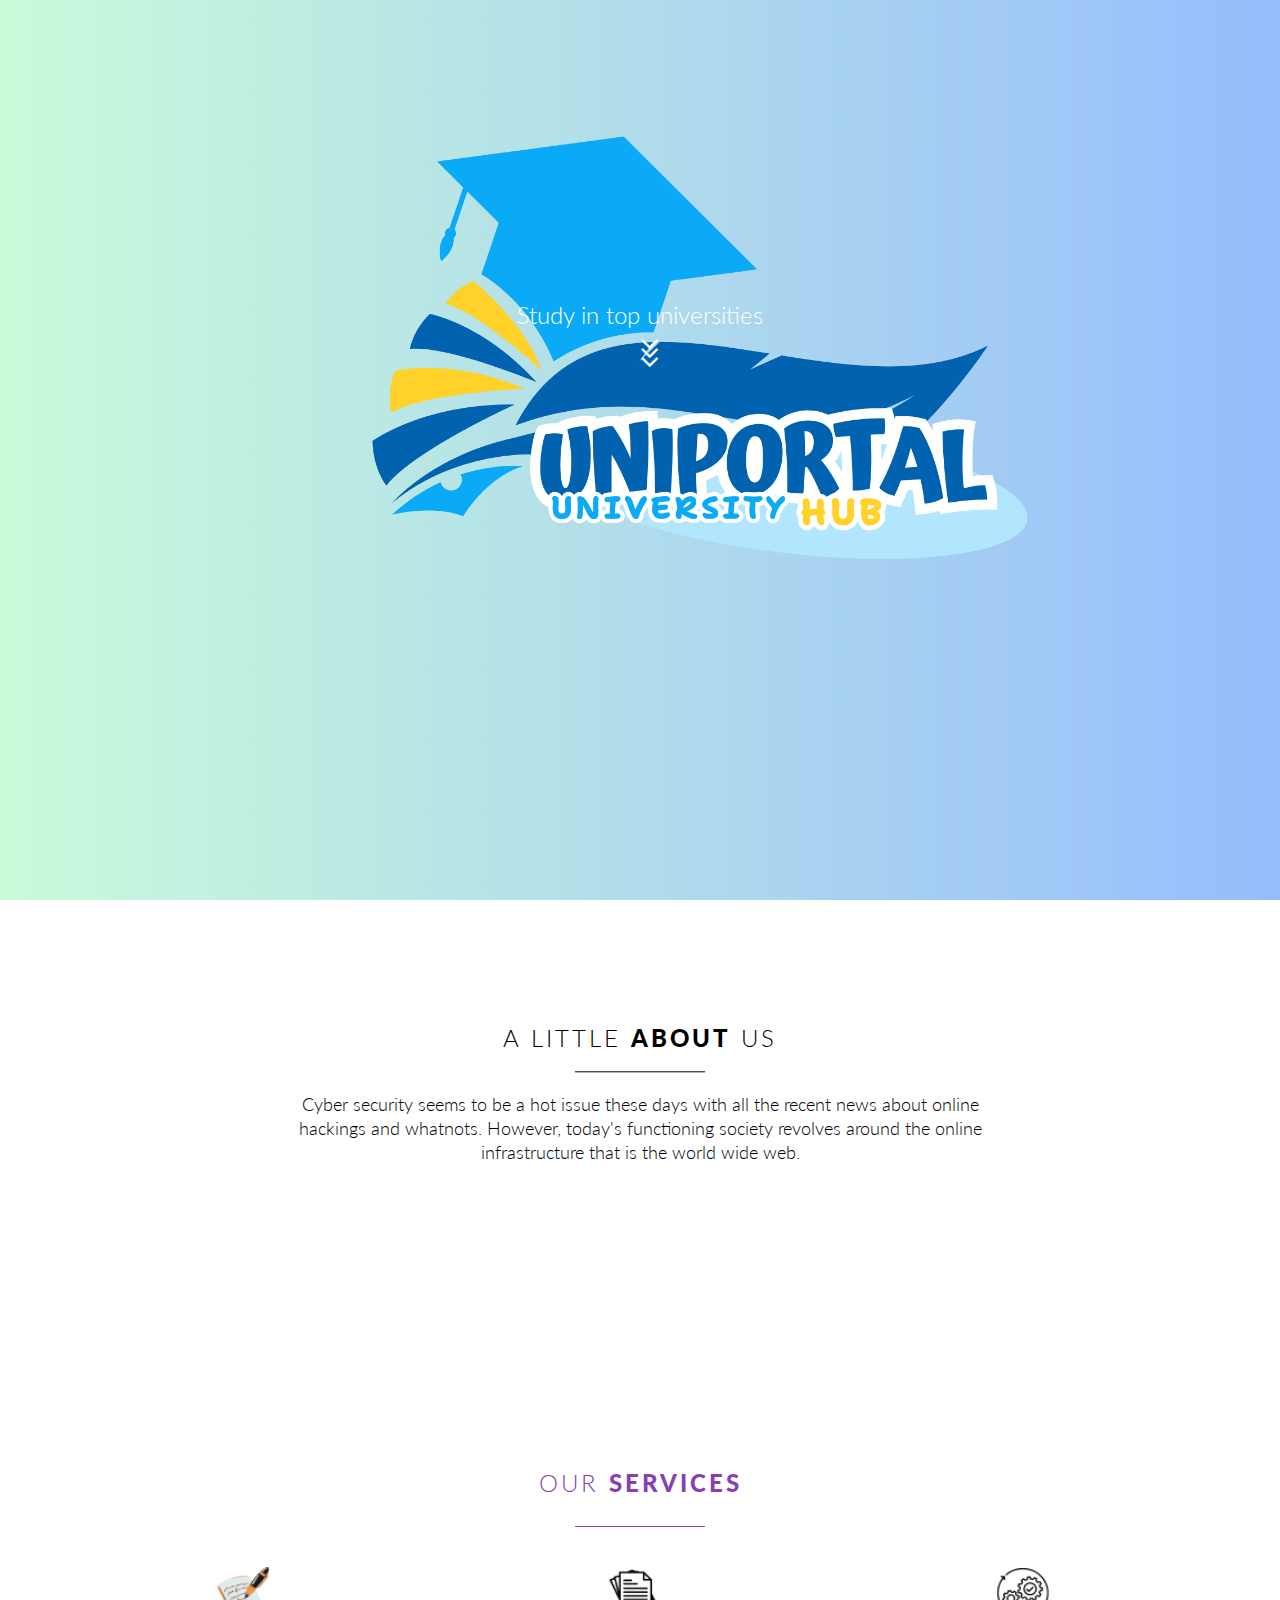
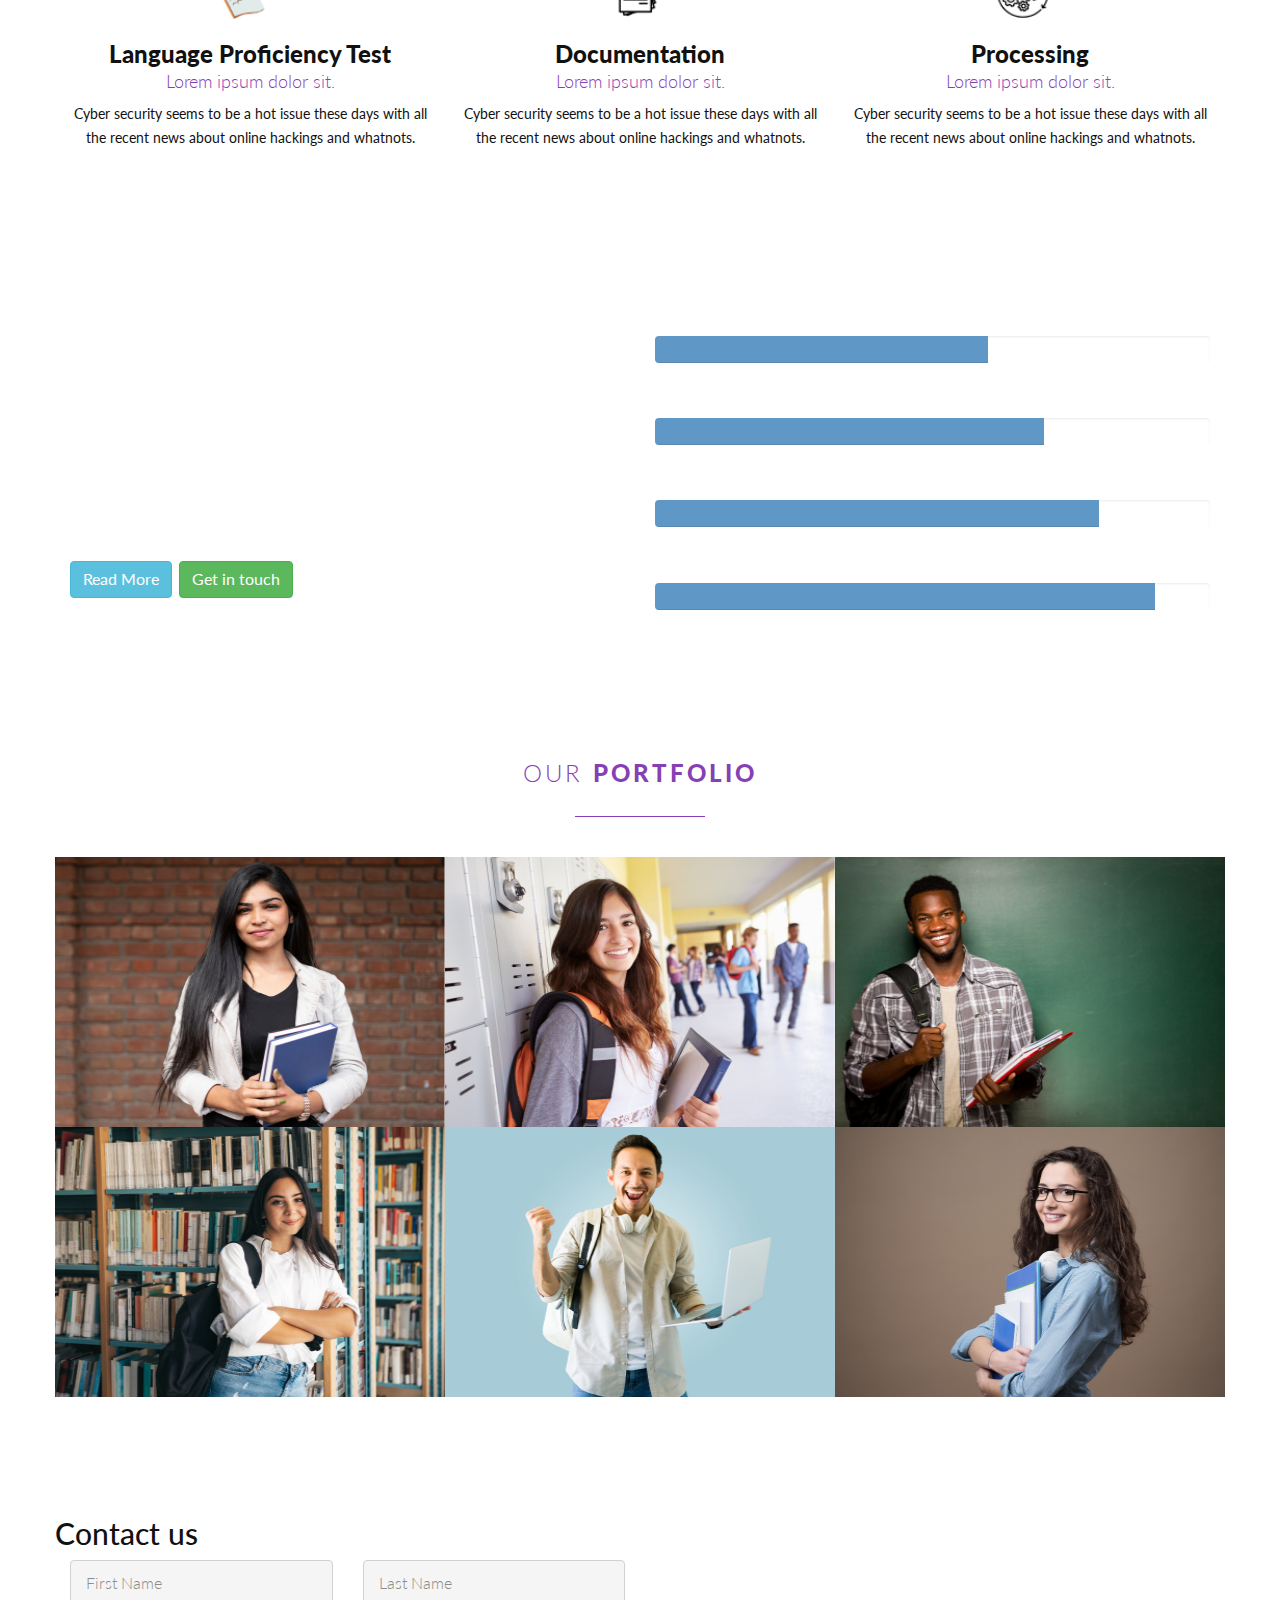
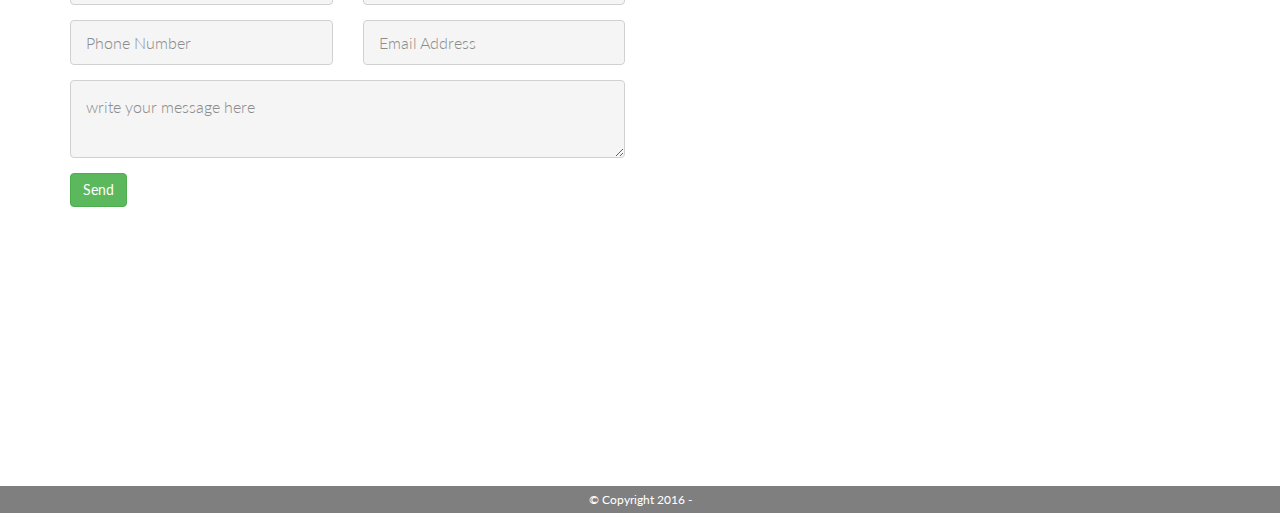
==== AboutUs.html @ ff5b550c "bootstrap added and about us changes made" ====
<!DOCTYPE html>
<html lang="en">
  <head>
    <meta charset="utf-8" />
    <meta http-equiv="X-UA-Compatible" content="IE=edge" />
    <meta name="viewport" content="width=device-width, initial-scale=1" />
    <title>About Us</title>
    <link href="bootstrap/css/bootstrap.min.css" rel="stylesheet" />
    <link rel="stylesheet" href="AboutUs.css" />
    <link href="bootstrap/css/font-awesome.css" rel="stylesheet" />
    <link
      href="https://fonts.googleapis.com/css?family=Lato:100,300,400,700,900"
      rel="stylesheet"
      type="text/css"
    />
  </head>

  <body>
    <header id="home">
      <div class="container text-center vertical-align">
        <h3 class="bottom-align">Study in top universities</h3>
        <a href="#about" class="learn-more">
          <i class="fa fa-angle-down third-arrow"></i>
          <i class="fa fa-angle-down second-arrow"></i>
          <i class="fa fa-angle-down first-arrow"></i>
        </a>
      </div>
    </header>
    <section id="about">
      <div class="container text-center vertical-align">
        <h3 class="text-uppercase">A little <strong>about</strong> us</h3>
        <hr style="border-color: #090101" />
        <h4>
          <p>
            Cyber security seems to be a hot issue these days with all the
            recent news about online hackings and whatnots. However, today's
            functioning society revolves around the online infrastructure that
            is the world wide web.
          </p>
        </h4>
      </div>
    </section>

    <section id="services">
      <div class="section-heading text-center">
        <h3 class="text-uppercase">Our <strong>Services</strong></h3>
        <hr class="icon" />
      </div>

      <div class="container">
        <div class="row">
          <div class="col-md-4 col-sm-6 col-xs-12 service-item">
            <header>
              <i class="fa">
                <img width="58" height="52" src="./Img/langProffe.png" />
              </i>
              <div class="service-title">
                <h3>Language Proficiency Test</h3>
                <h4>Lorem ipsum dolor sit.</h4>
              </div>
            </header>

            <p>
              Cyber security seems to be a hot issue these days with all the
              recent news about online hackings and whatnots.
            </p>
          </div>

          <div class="col-md-4 col-sm-6 col-xs-12 service-item">
            <header>
              <i class="fa">
                <img width="58" height="52" src="./Img/document.png" />
              </i>
              <div class="service-title">
                <h3>Documentation</h3>
                <h4>Lorem ipsum dolor sit.</h4>
              </div>
            </header>

            <p>
              Cyber security seems to be a hot issue these days with all the
              recent news about online hackings and whatnots.
            </p>
          </div>

          <div class="col-md-4 col-sm-6 col-xs-12 service-item">
            <header>
              <i class="fa">
                <img width="58" height="52" src="./Img/processing.png" />
              </i>
              <div class="service-title">
                <h3>Processing</h3>
                <h4>Lorem ipsum dolor sit.</h4>
              </div>
            </header>

            <p>
              Cyber security seems to be a hot issue these days with all the
              recent news about online hackings and whatnots.
            </p>
          </div>
        </div>
      </div>
    </section>

    <section id="skills">
      <div class="container">
        <div class="row">
          <div class="col-md-6 col-sm-6 col-xs-12">
            <h1><strong>Our Skills</strong></h1>
            <h3>It's what we do best</h3>
            <p>
              Cyber security seems to be a hot issue these days with all the
              recent news about online hackings and whatnots. However, today's
              functioning society revolves around the online infrastructure that
              is the world wide web.
            </p>
            <a href="" class="button btn btn-info"> Read More</a>
            <a href="#contact" class="button btn btn-success"> Get in touch</a>
          </div>
          <div class="col-md-6 col-sm-6 col-xs-12 progress-bars">
            <div>
              <h5>HTML5</h5>
              <div class="progress">
                <div
                  class="progress-bar"
                  role="progressbar"
                  aria-valuenow="60"
                  aria-valuemin="0"
                  aria-valuemax="100"
                  style="width: 60%"
                >
                  <span class="sr-only">60% Complete</span>
                </div>
              </div>
            </div>

            <div>
              <h5>CSS3</h5>
              <div class="progress">
                <div
                  class="progress-bar"
                  role="progressbar"
                  aria-valuenow="70"
                  aria-valuemin="0"
                  aria-valuemax="100"
                  style="width: 70%"
                >
                  <span class="sr-only">70% Complete</span>
                </div>
              </div>
            </div>

            <div>
              <h5>JavaScript</h5>
              <div class="progress">
                <div
                  class="progress-bar"
                  role="progressbar"
                  aria-valuenow="80"
                  aria-valuemin="0"
                  aria-valuemax="100"
                  style="width: 80%"
                >
                  <span class="sr-only">80% Complete</span>
                </div>
              </div>
            </div>

            <div>
              <h5>PHP</h5>
              <div class="progress">
                <div
                  class="progress-bar"
                  role="progressbar"
                  aria-valuenow="90"
                  aria-valuemin="0"
                  aria-valuemax="100"
                  style="width: 90%"
                >
                  <span class="sr-only">90% Complete</span>
                </div>
              </div>
            </div>
          </div>
        </div>
      </div>
    </section>

    <section id="portfolio">

      <div class="section-heading text-center">
        <h3 class="text-uppercase"> Our <strong>Portfolio</strong></h3>
        <hr class="icon" >
      </div>

      <div class="container">
        <div class="row">
          <div class="col-md-4 col-sm-6 col-xs-12">
            <div class="portfolio-thumb">
              <img src="./Img/usaSTD.png" class="img-responsive">
              <div class="portfolio-overlay">
                <h2 class="vertical-align">I sucessfully came to USA for my studies with the help of UNIportal </h2>
              </div>
            </div>
          </div>
          <div class="container">
        <div class="row">
          <div class="col-md-4 col-sm-6 col-xs-12">
            <div class="portfolio-thumb">
              <img src="./Img/japanSTD.png" class="img-responsive">
              <div class="portfolio-overlay">
                <h2 class="vertical-align">Project One</h2>
              </div>
            </div>
          </div>
          <div class="container">
        <div class="row">
          <div class="col-md-4 col-sm-6 col-xs-12">
            <div class="portfolio-thumb">
              <img src="./Img/CanadaSTD.png" class="img-responsive">
              <div class="portfolio-overlay">
               <h2 class="vertical-align">Project One</h2>
              </div>
            </div>
          </div>
          <div class="container">
        <div class="row">
          <div class="col-md-4 col-sm-6 col-xs-12">
            <div class="portfolio-thumb">
              <img src="Img/malaysiaSTD.png" class="img-responsive">
              <div class="portfolio-overlay">
                <h2 class="vertical-align">Project One</h2>
              </div>
            </div>
          </div>
          <div class="container">
        <div class="row">
          <div class="col-md-4 col-sm-6 col-xs-12">
            <div class="portfolio-thumb">
              <img src="./Img/usaSTD2.png" class="img-responsive">
              <div class="portfolio-overlay">
               <h2 class="vertical-align">Project One</h2>
              </div>
            </div>
          </div>
          <div class="container">
        <div class="row">
          <div class="col-md-4 col-sm-6 col-xs-12">
            <div class="portfolio-thumb">
              <img src="./Img/koreaSTD.png" class="img-responsive">
              <div class="portfolio-overlay">
                <h2 class="vertical-align">Project One</h2>
              </div>
            </div>
          </div>
          

        </div>
      </div>


    </section>

    <section id="contact">
      <div class="container">
        <div class="row">
          <h2>Contact us</h2>
          <div class="col-md-6 col-sm-6 col-xs-12 contact-form">
            <form>
              <div class="row">
                <div class="col-md-6 col-sm-12">
                  <div class="form-group">
                    <input
                      type="text"
                      class="form-control"
                      placeholder="First Name"
                    />
                  </div>
                </div>
                <div class="col-md-6 col-sm-12">
                  <div class="form-group">
                    <input
                      type="text"
                      class="form-control"
                      placeholder="Last Name"
                    />
                  </div>
                </div>
                <div class="col-md-6 col-sm-12">
                  <div class="form-group">
                    <input
                      type="tel"
                      class="form-control"
                      placeholder="Phone Number"
                    />
                  </div>
                </div>
                <div class="col-md-6 col-sm-12">
                  <div class="form-group">
                    <input
                      type="email"
                      class="form-control"
                      placeholder="Email Address"
                    />
                  </div>
                </div>
              </div>

              <div class="form-group">
                <textarea
                  class="form-control"
                  placeholder="write your message here"
                ></textarea>
              </div>
              <button type="submit" class="btn btn-success">Send</button>
            </form>
          </div>
        </div>
      </div>
    </section>

    <footer id="footer">
      <div class="container text-center">
        <h1 class="logo">the <strong>setup</strong></h1>
        <ul>
          <li>
            <a href=""><i class="fa fa-facebook-official"></i></a>
          </li>
          <li>
            <a href=""><i class="fa fa-github"></i></a>
          </li>
          <li>
            <a href=""><i class="fa fa-linkedin"></i></a>
          </li>
        </ul>
      </div>

      <div class="copyrights text-center">&copy; Copyright 2016 -</div>
    </footer>
    <script src="https://ajax.googleapis.com/ajax/libs/jquery/1.12.4/jquery.min.js"></script>
    <script src="bootstrap/js/bootstrap.min.js"></script>
  </body>
</html>
---- AboutUs.css ----
body{
	font-family: 'lato';
	color: #111;
	position: relative;
	overflow-x: hidden;
}

.vertical-align{
	position: relative;
	top: 35%;
	transform: translateY(-50%);
}

strong{
	font-weight: 900;
}

p{
	line-height: 24px;
	font-weight: 300px;
}

a,a:focus{
   color: #873fb5
}

a:hover{
	color: #41135f;
	text-decoration: none;
}

section{
	padding: 50px 0;
}
 hr{
 	width: 130px;
 	


 }

 hr.icon:after{
  content: "\f123";
  color:#873fb5;
  font-family: 'FontAwesome';
  font-size: 1.5em;
  background-color: white;
  top: -0.7em;
  position:relative;
  padding: .50em;
 }

 .section-heading{
 	color:#873fb5;
 }

 .section-heading h3{
 	font-weight: 300;
 	Letter-spacing: 3px;
 }

 .section-heading hr{
 	border-color: #873fb5;
 	margin-top: 30px;
 	margin-bottom: 40px;
 }


 #home{

background: url("./Img/aboutUS.png")fixed;
background-repeat: no-repeat;
background-position: center;
background-size: cover;
color: white;
height: 100vh;
 }

.logo{
	font-size: 72px;
	font-weight: 100;
	border-top: 1px solid white;
	border-bottom: 1px solid white;
	display: inline-block;
	padding: 0 20px 15px 20px;

}

#home h3{

font-weight: 300;
margin: 0;

}	

#home .learn-more{

color: white;
font-size: 30px;
position: absolute;


}

.learn-more .fa{
position: absolute;

}

.learn-more .second-arrow{

  top: 9px;
}

.learn-more .third-arrow{

  top: 18px;
}

#about{
background: url("./Img/bgIMG.png")fixed;
background-repeat: no-repeat;
background-position: center;
background-size: cover;
color: rgb(0, 0, 0);
height: 500px;

}

#about h3{
	font-weight: 300;
	letter-spacing: 3px;
}

#about h4{
	font-weight: 300;
	padding: 0 20%;
	
}

.service-item{

margin-bottom: 40px;

}

.service-item i{

 font-size: 48px;
 color: #8BFF8B;
 float: left;
 border-right: 1px solid #8BFF8B;
 padding-right: 15px;

}

.service-title{
margin-top: -25px;
margin-left: 15px;
display: inline-block;

}

.service-title h3{

	color: #111;
	font-weight: 900;
}

.service-title h4{

	font-weight: 300;
	color: #873fb5;
	margin-top: -5px;
}

#skills{

background: url("https://awesomewallpaper.files.wordpress.com/2013/03/img7.jpg")fixed;
background-repeat: no-repeat;
background-position: center;
background-size: cover;
color: white;


}

#skills h1{

	font-size: 48px;

}
#skills h3{

	font-weight: 300;
	margin-top:0; 
	
}

#skills p{

	margin: 40px 0;
	font-weight: 300;
}

#skills .button:last-child{
	margin-left: 3px;
}

.button{

color: white;
font-size: 16px;
}

.progress{

	height: 27px;
	margin-bottom: 30px;
	opacity: .78;
	background-color: white;
	

}

.progress-bars h5{
	font-weight: 900;
	text-transform: uppercase;
}

#portfolio .col-md-4{

	padding: 0;
	
	}
	
	.portfolio-thumb,.portfolio-overlay{
	
		height: 270px;
		max-width: 390px;
	}
	
	#portfolio .portfolio-thumb img{
		width: 100%;
		height: 100%;
	}
	
	
	#portfolio .portfolio-thumb{
		overflow: hidden;
		padding: 0;
		margin: 0 auto;
	}
	
	#portfolio .portfolio-thumb .portfolio-overlay{
	
	opacity: 0;
	height: 100%;
	width: 100%;
	top: 0;
	bottom: 0;
	left: 0;
	right: 0;
	text-align: center;
	position: absolute;
	background: rgba(135,63,181,.5);
	padding: 20px 10px 20px 20px;
	margin-left: auto;
	margin-right: auto;
	transition: all 0.2s ease-in-out;
	-webkit-transition: all 0.2s ease-in-out;
	
	
	
	}
	
	#portfolio .portfolio-thumb:hover  .portfolio-overlay{
	
	opacity: 1;
	cursor: pointer;
	
	}
	
	#portfolio .portfolio-thumb .portfolio-overlay h2{
	
	color:white;
	font-weight: 300;
	border-top: 1px solid white;
	border-bottom: 1px solid white;
	display: inline-block;
	padding: 5px 10px 10px 10px;
	
	}
	
	#portfolio .portfolio-thumb .portfolio-overlay a{
	
	color: white;
	font-size: 24px;
	position: absolute;
	right: 20px;
	bottom: 20px;
	
	}


.codes{
	background: url("http://i.imgur.com/nyljaMX.png");
	background-repeat: no-repeat;
	background-position:absolute;
	-webkit-background-size: cover;
	background-size: cover;
}

.projects{
	background: url("https://havneethuda.files.wordpress.com/2015/03/blue-hour-traffic.jpg");
	background-repeat: no-repeat;
	background-position:absolute;
	-webkit-background-size: cover;
	background-size: cover;
}

.clients{
	background: url("https://silanis-iprospectcom.netdna-ssl.com/blog/wp-content/uploads/2014/11/Fintech.jpg");
	background-repeat: no-repeat;
	background-position:absolute;
	-webkit-background-size: cover;
	background-size: cover;
}

.feedback{
	background: url("http://blog.evercoach.com/wp-content/uploads/2015/12/shutterstock_229841482.jpg");
	background-repeat: no-repeat;
	background-position:absolute;
	-webkit-background-size: cover;
	background-size: cover;
}

#quotes{

background: url("http://i.imgur.com/TKkQ3sZ.jpg");
background-repeat: no-repeat;
background-position: center;
background-size: cover;
color: white;
height: 500px;
position: relative;
margin: 0 35px 0 35px;

}

.form-control{

height: 45px;
padding: 15px;
font-size: 16px;
color: #8c8c8c; 
background-color: #f5f5f5;
border: 1px solid #d1d1d1;
box-shadow: none;
font-weight: 300;
}

.form-control:focus{
	box-shadow: none;
	color: #793a93;
	border-color:  #793a93;
}

.form-control::-moz-placeholder{
	color: #8c8c8c;
}

.form-control::-ms-input-placeholder{
	color: #8c8c8c;
}

.form-control::-webkit-input-placeholder{
	color: #8c8c8c;
}


.form-control:focus::-moz-placeholder{
	color: #793a93;
}

.form-control:focus::-ms-input-placeholder{
	color: #793a93;
}

.form-control:focus::-webkit-input-placeholder{
	color: #793a93;
}

#footer{

background: url("http://images.utrechtart.com/products/optionLarge/Canford/canford-card-royal-purple-40733.jpg");
background-repeat: no-repeat;
background-position: center;
background-size: cover;
color: white;
padding: 50px 0;


}

#footer .logo{

font-size: 47px;
padding: 0 20px 10px 20px;

}

#footer ul{

padding-left: 0;
margin-top: 10px ;
display: block;
}

#footer ul li{

display: inline-block;

}

#footer ul a{
	font-size: 30px;
	color: white;
	padding: 0 10px;

}

.copyrights{
	background-color: rgba(0,0,0,0.5);
	position: absolute;
	left: 0;
	bottom: 0;
	width: 100%;
	text-align: center;
	font-size: 12px;
	padding: 5px 0;

}

@media (min-width: 970px) and (max-height: 1170px){

.service-item i{
	float: none;
	border: none;
	display: block;

}

.service-item{
	text-align: center;
}

.service-title{
	margin-top: 0;
	margin-left: 0
}

}

@media(max-width: 750px){

.progress-bars{
	margin-top: 30px;
}

.google-map{
	margin-top: 20px;
}
.bottom-align {
    position: absolute;
    bottom: 0;
    width: 100%;
    text-align: center;
}
header#home .container {
    position: relative;
}
}
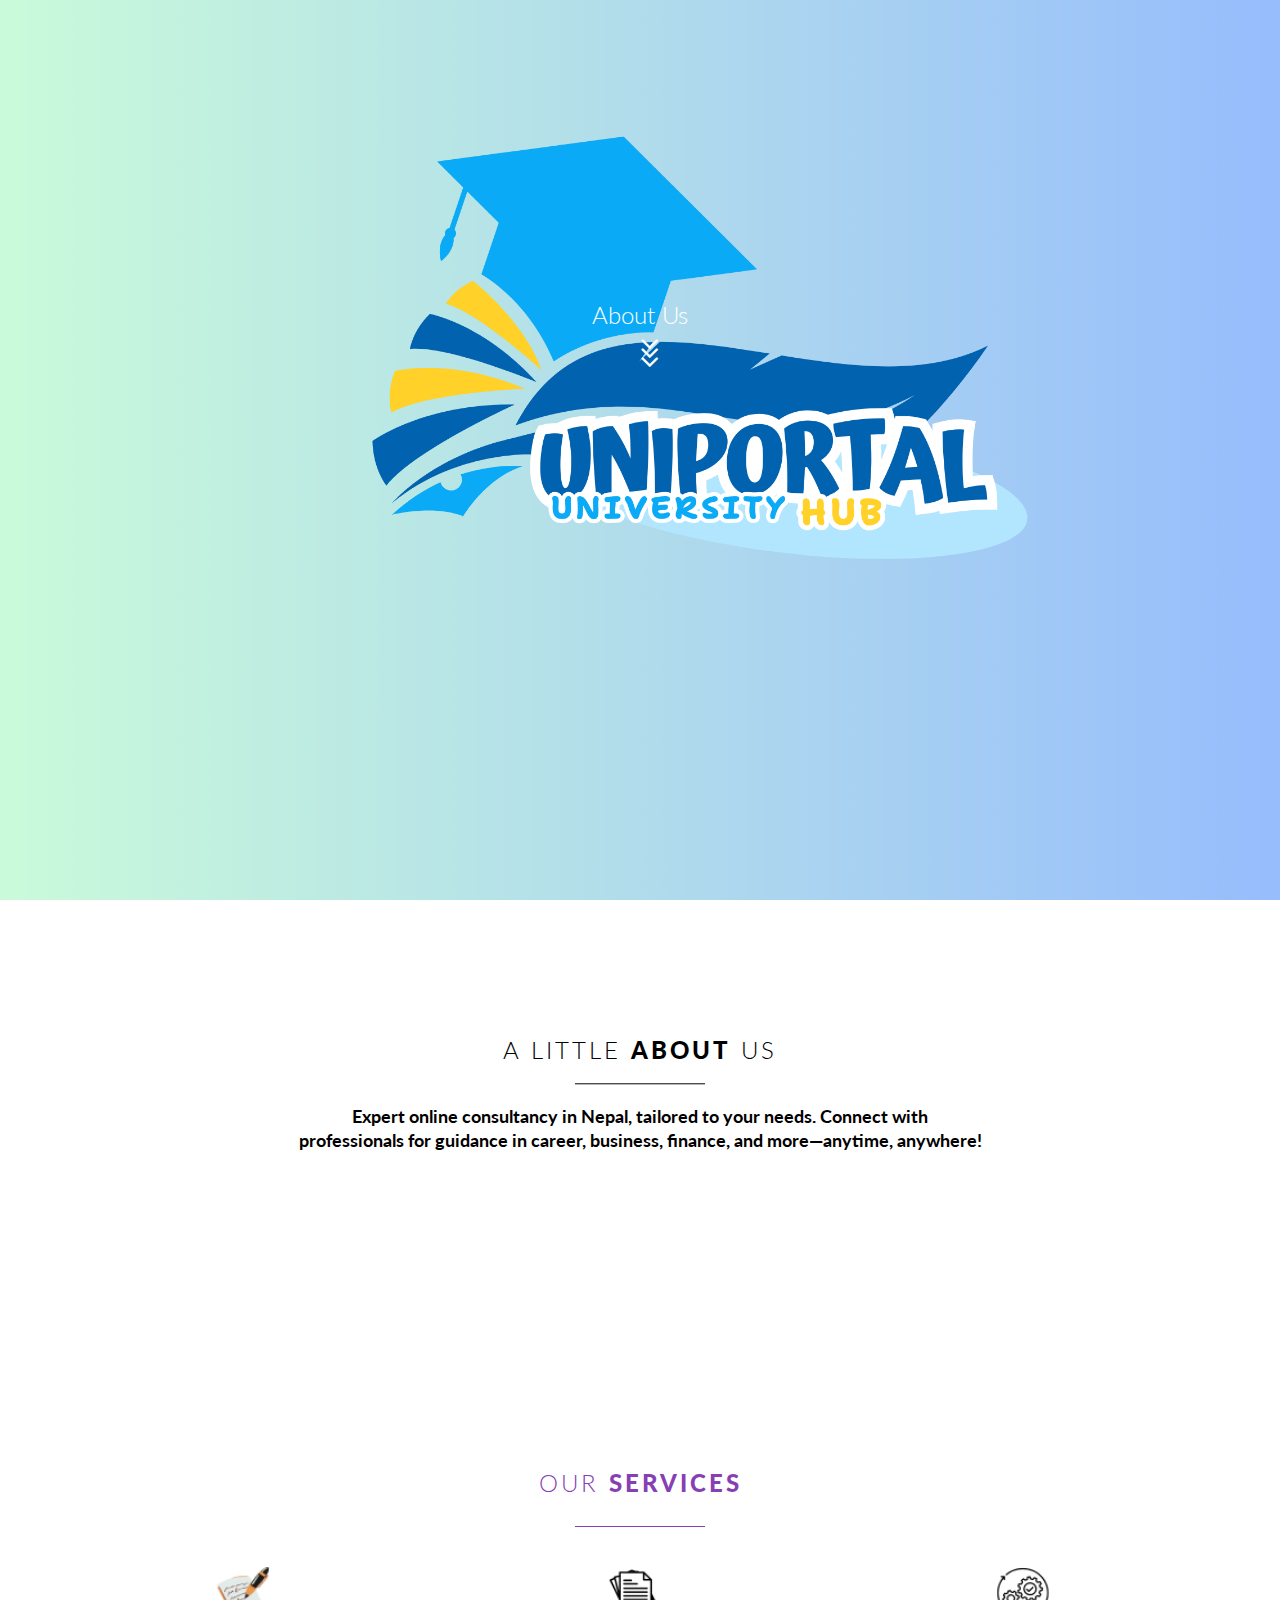
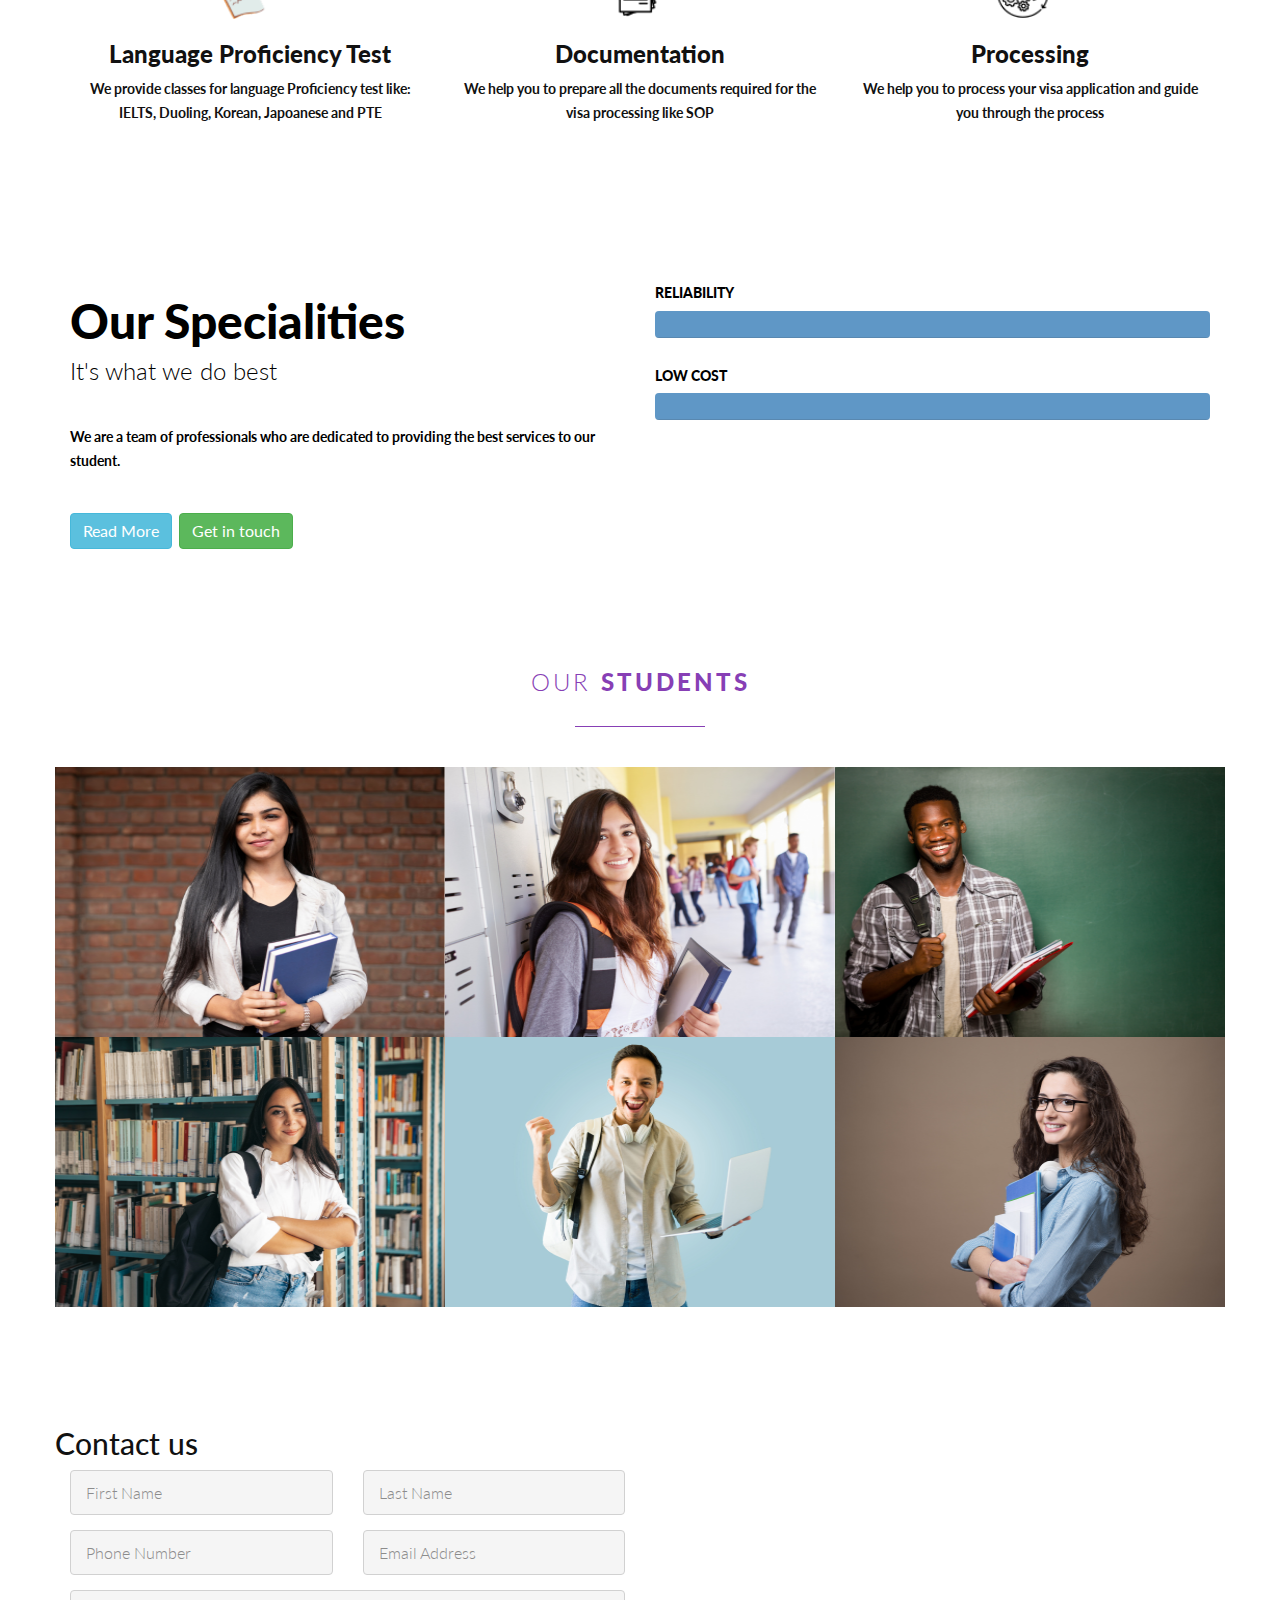
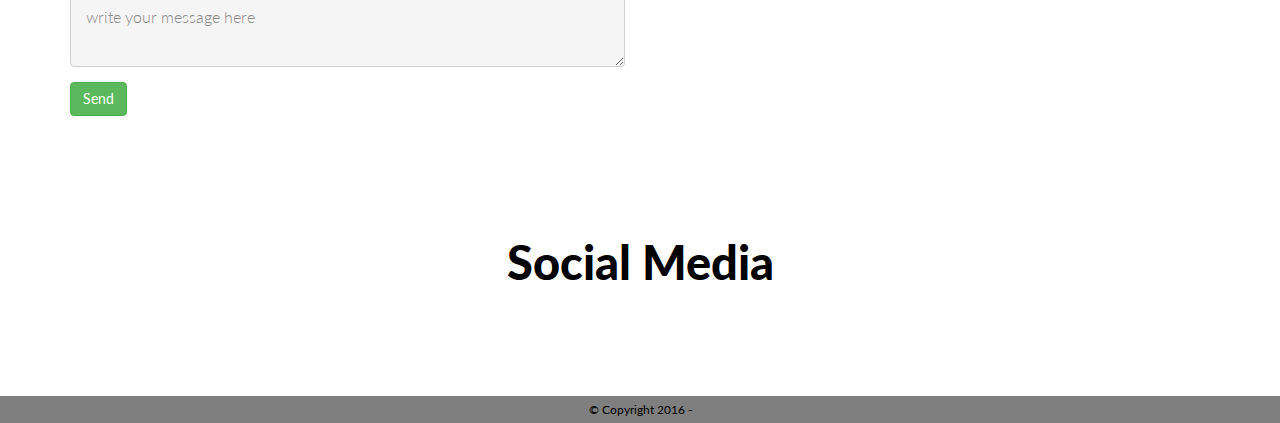
==== commit 5e9159af: "final draft" ====
--- a/AboutUs.html
+++ b/AboutUs.html
@@ -18,7 +18,7 @@
   <body>
     <header id="home">
       <div class="container text-center vertical-align">
-        <h3 class="bottom-align">Study in top universities</h3>
+        <h3 class="bottom-align">About Us</h3>
         <a href="#about" class="learn-more">
           <i class="fa fa-angle-down third-arrow"></i>
           <i class="fa fa-angle-down second-arrow"></i>
@@ -32,10 +32,7 @@
         <hr style="border-color: #090101" />
         <h4>
           <p>
-            Cyber security seems to be a hot issue these days with all the
-            recent news about online hackings and whatnots. However, today's
-            functioning society revolves around the online infrastructure that
-            is the world wide web.
+            <b>Expert online consultancy in Nepal, tailored to your needs. Connect with professionals for guidance in career, business, finance, and more—anytime, anywhere!</b>
           </p>
         </h4>
       </div>
@@ -56,14 +53,11 @@
               </i>
               <div class="service-title">
                 <h3>Language Proficiency Test</h3>
-                <h4>Lorem ipsum dolor sit.</h4>
               </div>
             </header>
 
             <p>
-              Cyber security seems to be a hot issue these days with all the
-              recent news about online hackings and whatnots.
-            </p>
+              <b>We provide classes for language Proficiency test like: IELTS, Duoling, Korean, Japoanese and PTE</b>
           </div>
 
           <div class="col-md-4 col-sm-6 col-xs-12 service-item">
@@ -73,13 +67,11 @@
               </i>
               <div class="service-title">
                 <h3>Documentation</h3>
-                <h4>Lorem ipsum dolor sit.</h4>
               </div>
             </header>
 
             <p>
-              Cyber security seems to be a hot issue these days with all the
-              recent news about online hackings and whatnots.
+              <b>We help you to prepare all the documents required for the visa processing like SOP</b>
             </p>
           </div>
 
@@ -90,13 +82,11 @@
               </i>
               <div class="service-title">
                 <h3>Processing</h3>
-                <h4>Lorem ipsum dolor sit.</h4>
               </div>
             </header>
 
             <p>
-              Cyber security seems to be a hot issue these days with all the
-              recent news about online hackings and whatnots.
+              <b>We help you to process your visa application and guide you through the process</b>
             </p>
           </div>
         </div>
@@ -107,78 +97,45 @@
       <div class="container">
         <div class="row">
           <div class="col-md-6 col-sm-6 col-xs-12">
-            <h1><strong>Our Skills</strong></h1>
+            <h1><strong>Our Specialities</strong></h1>
             <h3>It's what we do best</h3>
-            <p>
-              Cyber security seems to be a hot issue these days with all the
-              recent news about online hackings and whatnots. However, today's
-              functioning society revolves around the online infrastructure that
-              is the world wide web.
+            <p><B>
+              We are a team of professionals who are dedicated to providing the best services to our student.
+
+            </B>
             </p>
             <a href="" class="button btn btn-info"> Read More</a>
             <a href="#contact" class="button btn btn-success"> Get in touch</a>
           </div>
           <div class="col-md-6 col-sm-6 col-xs-12 progress-bars">
             <div>
-              <h5>HTML5</h5>
+              <h5>Reliability</h5>
               <div class="progress">
                 <div
                   class="progress-bar"
                   role="progressbar"
-                  aria-valuenow="60"
+                  aria-valuenow="100"
                   aria-valuemin="0"
                   aria-valuemax="100"
-                  style="width: 60%"
+                  style="width: 100%"
                 >
-                  <span class="sr-only">60% Complete</span>
+                  <span class="sr-only">100% Complete</span>
                 </div>
               </div>
             </div>
 
             <div>
-              <h5>CSS3</h5>
+              <h5>Low Cost</h5>
               <div class="progress">
                 <div
                   class="progress-bar"
                   role="progressbar"
-                  aria-valuenow="70"
+                  aria-valuenow="100"
                   aria-valuemin="0"
                   aria-valuemax="100"
-                  style="width: 70%"
+                  style="width: 100%"
                 >
-                  <span class="sr-only">70% Complete</span>
-                </div>
-              </div>
-            </div>
-
-            <div>
-              <h5>JavaScript</h5>
-              <div class="progress">
-                <div
-                  class="progress-bar"
-                  role="progressbar"
-                  aria-valuenow="80"
-                  aria-valuemin="0"
-                  aria-valuemax="100"
-                  style="width: 80%"
-                >
-                  <span class="sr-only">80% Complete</span>
-                </div>
-              </div>
-            </div>
-
-            <div>
-              <h5>PHP</h5>
-              <div class="progress">
-                <div
-                  class="progress-bar"
-                  role="progressbar"
-                  aria-valuenow="90"
-                  aria-valuemin="0"
-                  aria-valuemax="100"
-                  style="width: 90%"
-                >
-                  <span class="sr-only">90% Complete</span>
+                  <span class="sr-only">100% Complete</span>
                 </div>
               </div>
             </div>
@@ -190,7 +147,7 @@
     <section id="portfolio">
 
       <div class="section-heading text-center">
-        <h3 class="text-uppercase"> Our <strong>Portfolio</strong></h3>
+        <h3 class="text-uppercase"> Our <strong>Students</strong></h3>
         <hr class="icon" >
       </div>
 
@@ -210,7 +167,7 @@
             <div class="portfolio-thumb">
               <img src="./Img/japanSTD.png" class="img-responsive">
               <div class="portfolio-overlay">
-                <h2 class="vertical-align">Project One</h2>
+                <h2 class="vertical-align">All thanks to UNIPORTAL for helping me to get visa of JAPAN</h2>
               </div>
             </div>
           </div>
@@ -220,7 +177,7 @@
             <div class="portfolio-thumb">
               <img src="./Img/CanadaSTD.png" class="img-responsive">
               <div class="portfolio-overlay">
-               <h2 class="vertical-align">Project One</h2>
+               <h2 class="vertical-align">Applying to Canada became more easier with the help of UNIPORTAL</h2>
               </div>
             </div>
           </div>
@@ -230,7 +187,7 @@
             <div class="portfolio-thumb">
               <img src="Img/malaysiaSTD.png" class="img-responsive">
               <div class="portfolio-overlay">
-                <h2 class="vertical-align">Project One</h2>
+                <h2 class="vertical-align">Thank you uniportal for helping me to complete my dream to study in Malaysia</h2>
               </div>
             </div>
           </div>
@@ -240,7 +197,7 @@
             <div class="portfolio-thumb">
               <img src="./Img/usaSTD2.png" class="img-responsive">
               <div class="portfolio-overlay">
-               <h2 class="vertical-align">Project One</h2>
+               <h2 class="vertical-align">I am studing in my dream university only because of UNIPORTAL</h2>
               </div>
             </div>
           </div>
@@ -250,7 +207,7 @@
             <div class="portfolio-thumb">
               <img src="./Img/koreaSTD.png" class="img-responsive">
               <div class="portfolio-overlay">
-                <h2 class="vertical-align">Project One</h2>
+                <h2 class="vertical-align">Studying in korea became reality for me only because of UNIPORTAL  </h2>
               </div>
             </div>
           </div>
@@ -322,7 +279,7 @@
 
     <footer id="footer">
       <div class="container text-center">
-        <h1 class="logo">the <strong>setup</strong></h1>
+        <h1 class="logo"><strong>Social Media</strong></h1>
         <ul>
           <li>
             <a href=""><i class="fa fa-facebook-official"></i></a>
--- a/AboutUs.css
+++ b/AboutUs.css
@@ -68,13 +68,18 @@
 
  #home{
 
-background: url("./Img/aboutUS.png")fixed;
+background: url("./Img/aboutUS.png") fixed;
 background-repeat: no-repeat;
 background-position: center;
 background-size: cover;
 color: white;
 height: 100vh;
  }
+ 
+ #home h3{ 
+ font-weight: 300;
+ margin: 0;
+ }	
 
 .logo{
 	font-size: 72px;
@@ -86,13 +91,6 @@
 
 }
 
-#home h3{
-
-font-weight: 300;
-margin: 0;
-
-}	
-
 #home .learn-more{
 
 color: white;
@@ -176,11 +174,11 @@
 
 #skills{
 
-background: url("https://awesomewallpaper.files.wordpress.com/2013/03/img7.jpg")fixed;
+background: url("./Img/teaching.png")fixed;
 background-repeat: no-repeat;
 background-position: center;
 background-size: cover;
-color: white;
+color: rgb(0, 0, 0);
 
 
 }
@@ -284,7 +282,7 @@
 	#portfolio .portfolio-thumb .portfolio-overlay h2{
 	
 	color:white;
-	font-weight: 300;
+	font-weight: 100;
 	border-top: 1px solid white;
 	border-bottom: 1px solid white;
 	display: inline-block;
@@ -295,7 +293,7 @@
 	#portfolio .portfolio-thumb .portfolio-overlay a{
 	
 	color: white;
-	font-size: 24px;
+	font-size: 16px;
 	position: absolute;
 	right: 20px;
 	bottom: 20px;
@@ -480,4 +478,14 @@
 header#home .container {
     position: relative;
 }
-}+}
+#footer{
+
+	background: url("./Img/contactMessage.png")fixed;
+	background-repeat: no-repeat;
+	background-position: center;
+	background-size: cover;
+	color: rgb(0, 0, 0);
+	
+	
+	}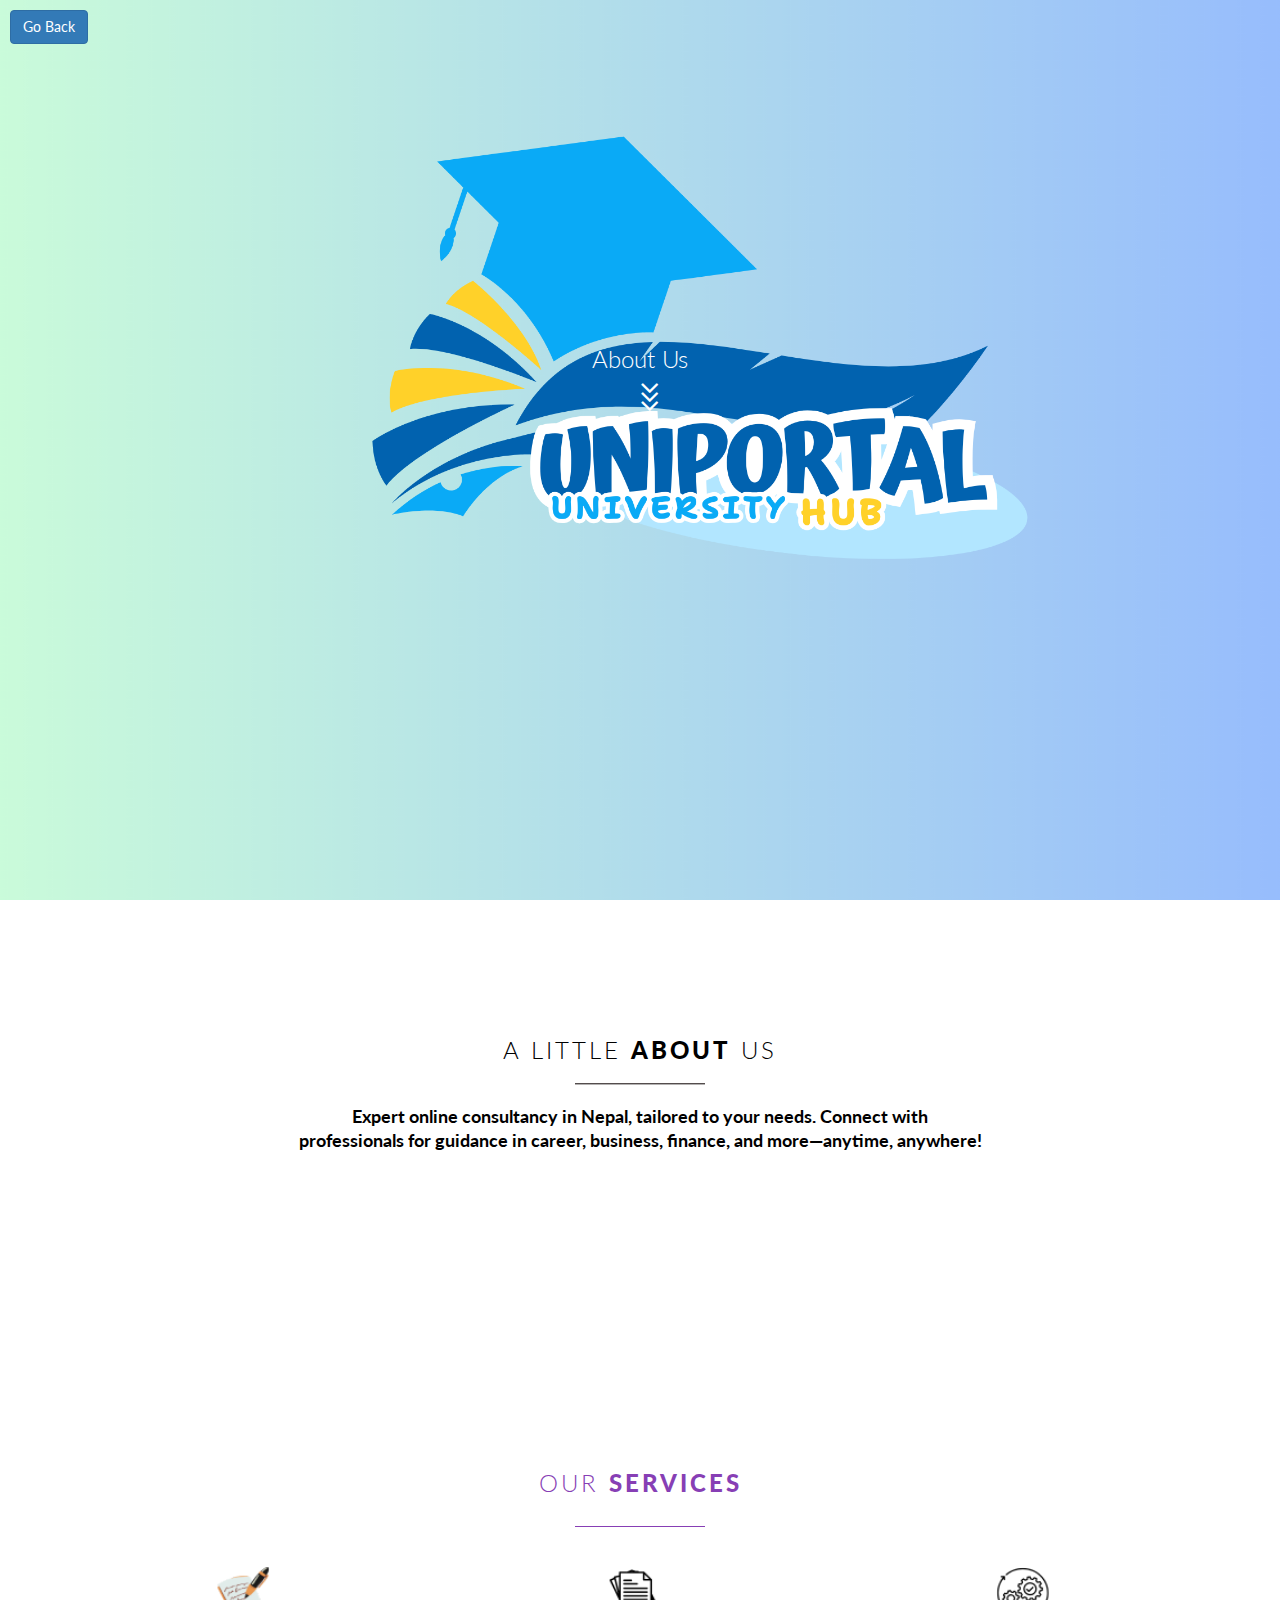
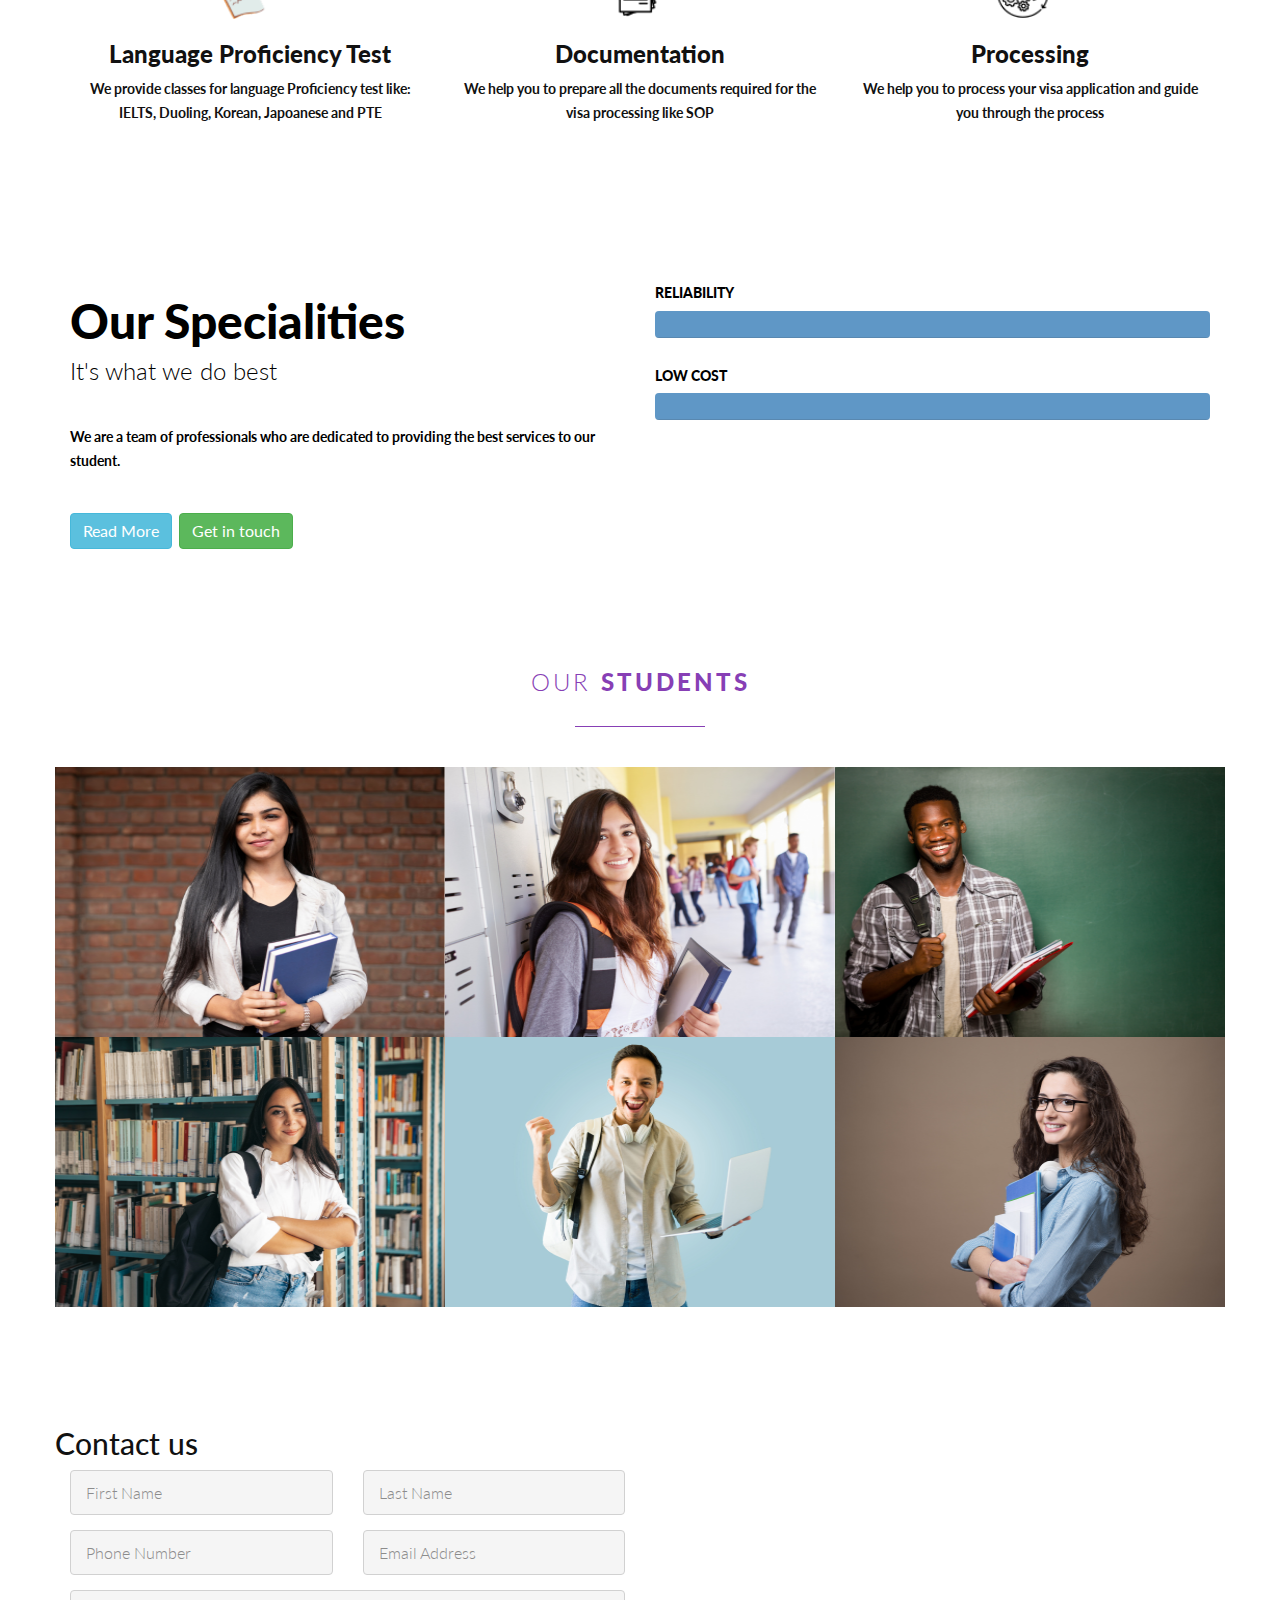
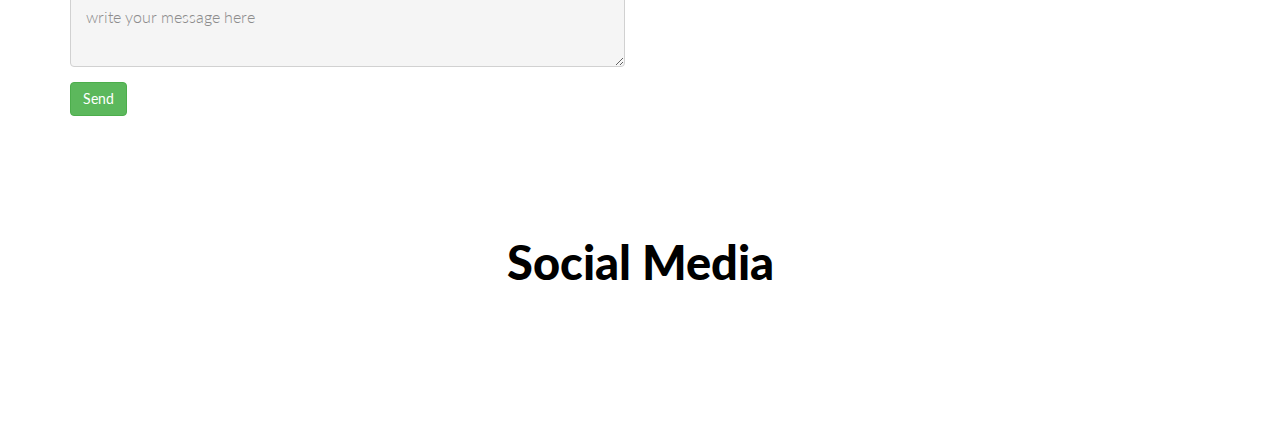
==== commit 52bca67c: "aboutus" ====
--- a/AboutUs.html
+++ b/AboutUs.html
@@ -16,7 +16,10 @@
   </head>
 
   <body>
+
+    
     <header id="home">
+      <a href="homepage.html" class="btn btn-primary" style="margin-top: 10px; margin-left: 10px;">Go Back</a>
       <div class="container text-center vertical-align">
         <h3 class="bottom-align">About Us</h3>
         <a href="#about" class="learn-more">
@@ -292,8 +295,6 @@
           </li>
         </ul>
       </div>
-
-      <div class="copyrights text-center">&copy; Copyright 2016 -</div>
     </footer>
     <script src="https://ajax.googleapis.com/ajax/libs/jquery/1.12.4/jquery.min.js"></script>
     <script src="bootstrap/js/bootstrap.min.js"></script>
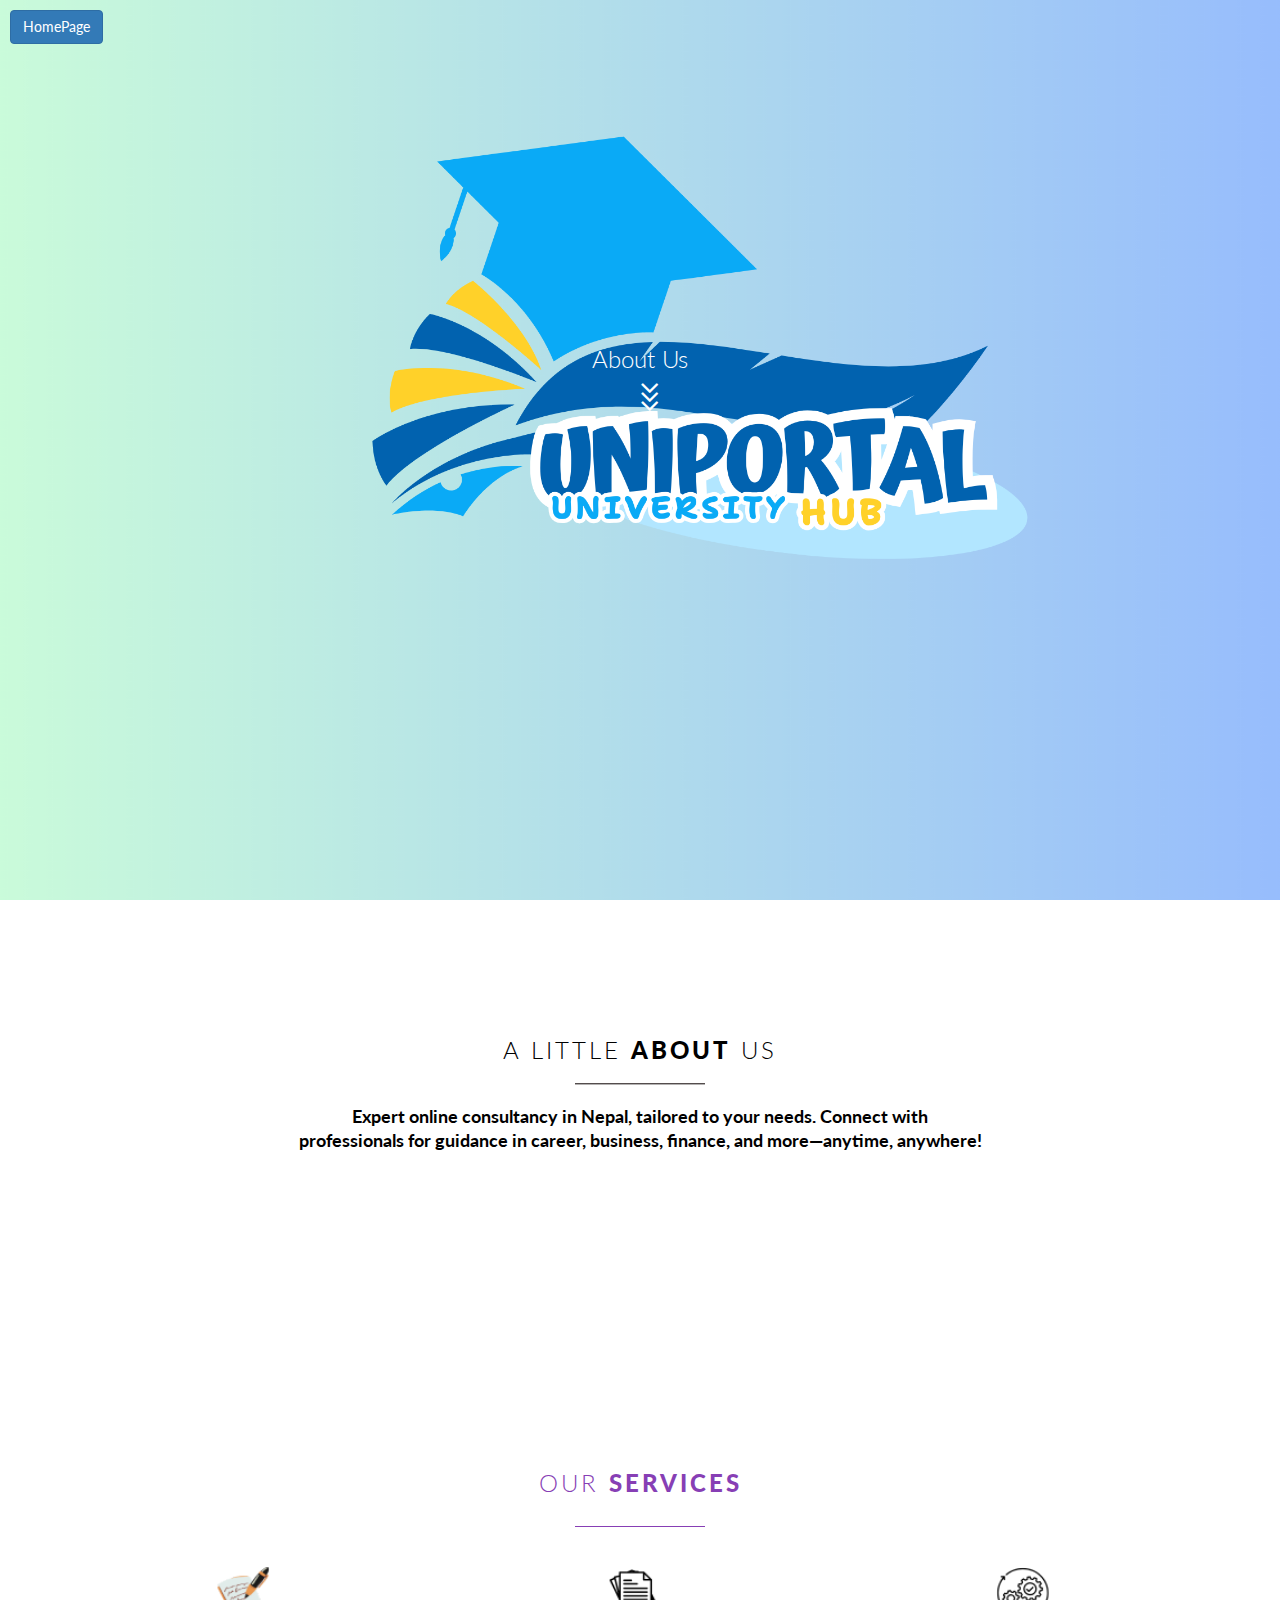
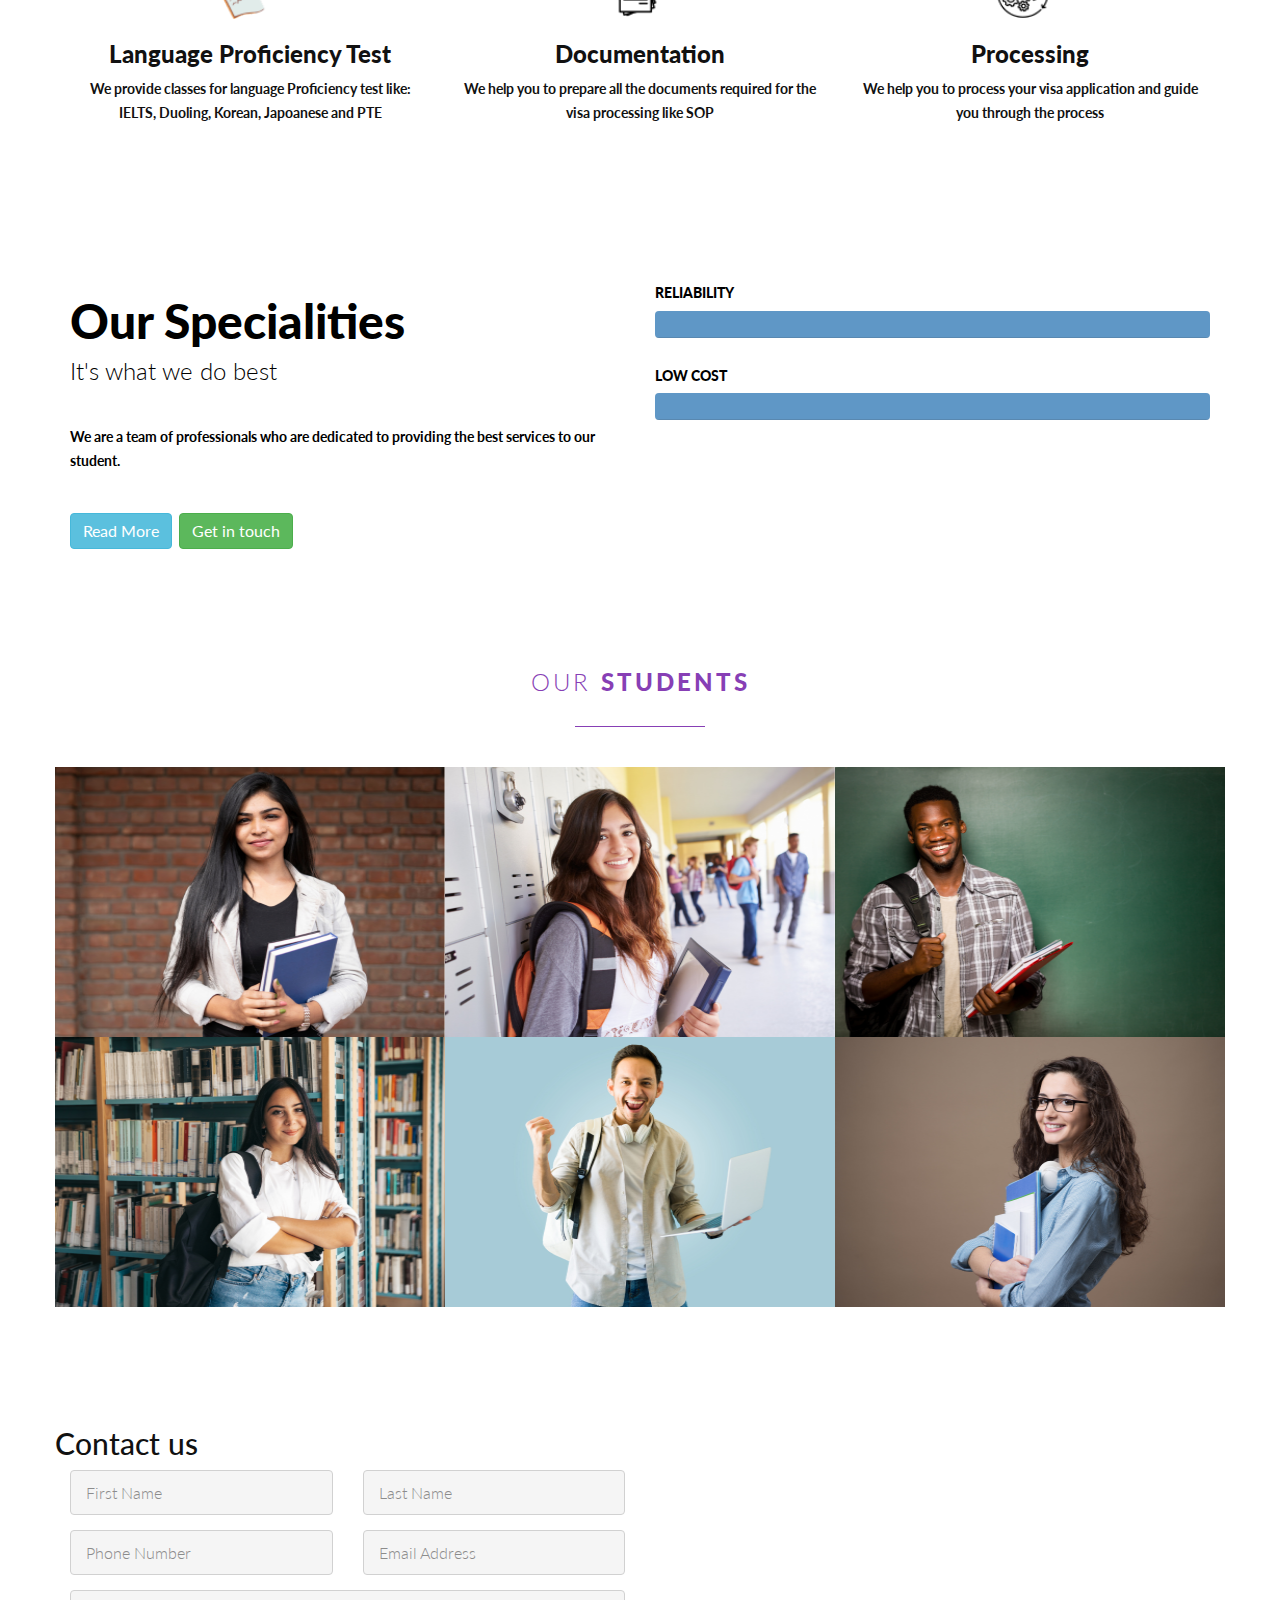
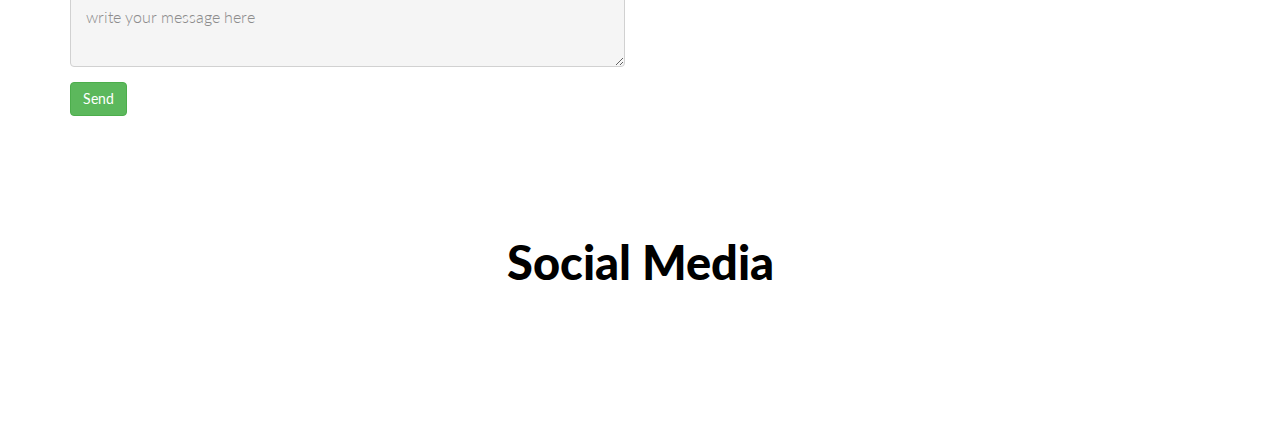
==== commit a84f4667: "aboutusfixed" ====
--- a/AboutUs.html
+++ b/AboutUs.html
@@ -19,7 +19,7 @@
 
     
     <header id="home">
-      <a href="homepage.html" class="btn btn-primary" style="margin-top: 10px; margin-left: 10px;">Go Back</a>
+      <a href="HomePage.html" class="btn btn-primary" style="margin-top: 10px; margin-left: 10px;">HomePage</a>
       <div class="container text-center vertical-align">
         <h3 class="bottom-align">About Us</h3>
         <a href="#about" class="learn-more">
